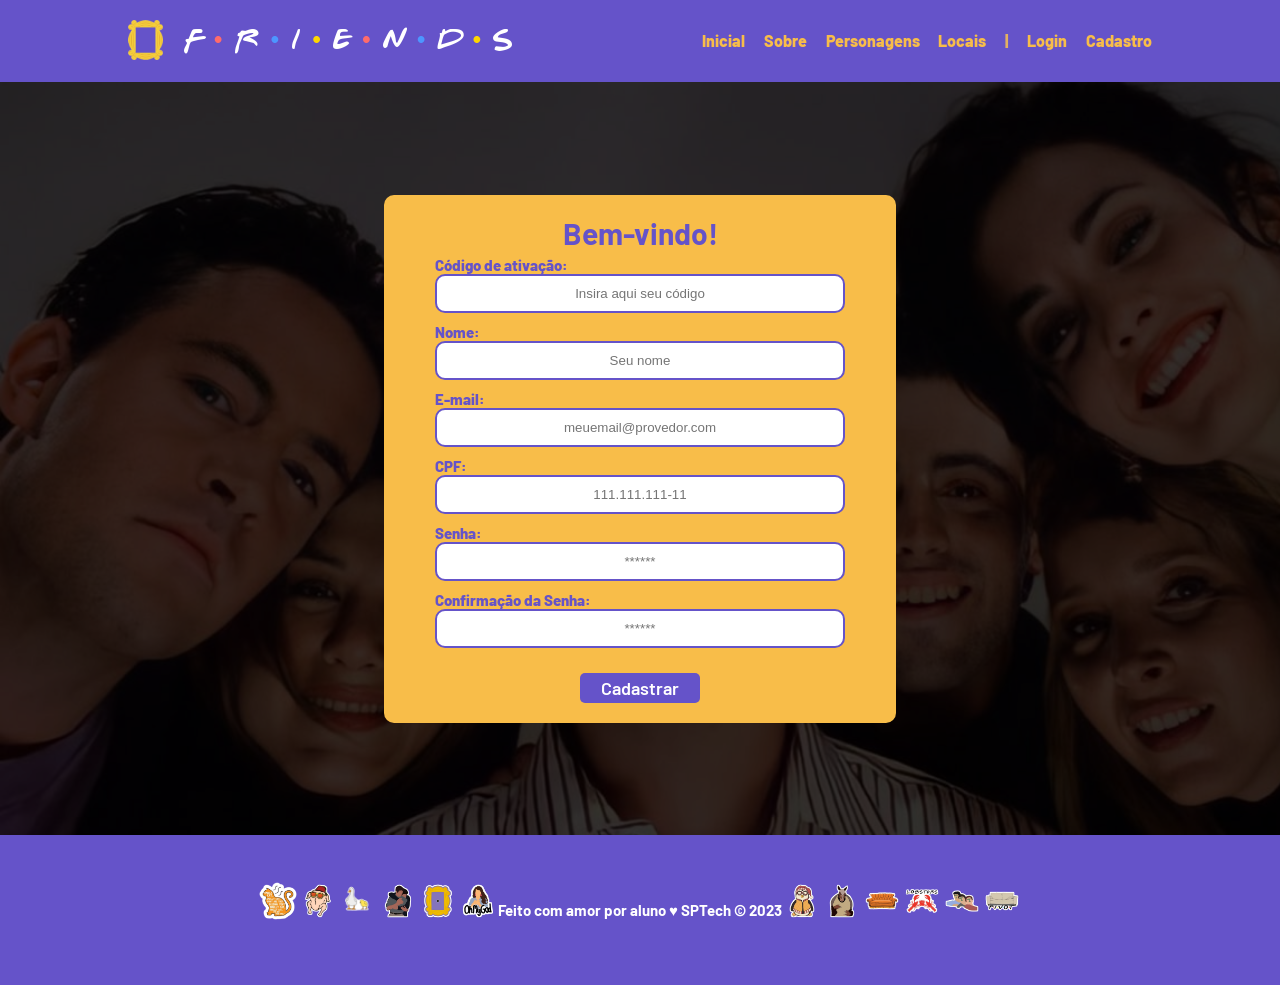
==== public/cadastro.html @ 07a297bb "Adicionando tela Home" ====
<!DOCTYPE html>
<html lang="pt-br">

<head>
  <meta charset="UTF-8" />
  <meta http-equiv="X-UA-Compatible" content="IE=edge" />
  <meta name="viewport" content="width=device-width, initial-scale=1.0" />

  <title>AquaTech | Cadastro</title>

  <script src="./js/sessao.js"></script>

  <link rel="stylesheet" href="./css/estilo.css" />
  <link rel="icon" href="/public/assets/quadro.png" />
  <link rel="preconnect" href="https://fonts.gstatic.com" />
</head>

<body onload="listar()">
  <!--header inicio-->
  <div class="header">
    <div class="container">
      <div class="titulo-container">
        <img src="/public/assets/quadro.png" alt="" class="titulo-img">
        <h1 class="titulo">
          F<span class="ponto1"> •</span>
          R<span class="ponto2"> •</span>
          I<span class="ponto3"> •</span>
          E<span class="ponto4"> •</span>
          N<span class="ponto5"> •</span>
          D<span class="ponto6"> •</span>
          S
        </h1>
      </div>
      <ul class="navbar">
        <li class="agora"><a href="index.html">Inicial</a></li>
        <li><a href="index.html#sobre">Sobre</a></li>
        <li><a href="index.html#personagens">Personagens</a></li>
        <li><a href="index.html#locais">Locais</a></li>
        <li>|</li>
        <li><a href="login.html">Login</a></li>
        <li><a href="cadastro.html">Cadastro</a></li>
      </ul>
    </div>
  </div>
  <!--header fim-->

  <div class="login">
    <div class="alerta_erro">
      <div class="card_erro" id="cardErro">
        <span id="mensagem_erro"></span>
      </div>
    </div>
    <div class="container">
      <div class="card card-cadastro">
        <h2>Bem-vindo!</h2>
        <div class="formulario">
          <div class="campo">
            <span>Código de ativação:</span>
            <input id="codigo_input" type="text" placeholder="Insira aqui seu código" />
          </div>
          <div class="campo">
            <span>Nome:</span>
            <input id="nome_input" type="text" placeholder="Seu nome" />
          </div>
          <div class="campo">
            <span>E-mail:</span>
            <input id="email_input" type="text" placeholder="meuemail@provedor.com" />
          </div>
          <div class="campo">
            <span>CPF:</span>
            <input id="cpf_input" type="text" placeholder="111.111.111-11" />
          </div>
          <div class="campo">
            <span>Senha:</span>
            <input id="senha_input" type="password" placeholder="******" />
          </div>
          <div class="campo">
            <span>Confirmação da Senha:</span>
            <input id="confirmacao_senha_input" type="password" placeholder="******" />
          </div>
          <button class="botao" onclick="cadastrar()">Cadastrar</button>
        </div>
        <div id="div_aguardar" class="loading-div">
          <img src="./assets/circle-loading.gif" id="loading-gif" />
        </div>

        <div id="div_erros_login"></div>
      </div>
    </div>
  </div>

  <!--footer inicio-->
  <div class="footer">
    <div class="container">
      <img class="img-footer" src="/public/assets/cat.png" alt="">
      <img class="img-footer" src="/public/assets/frango.png" alt="">
      <img class="img-footer" src="/public/assets/patoepintinho.png" alt="">
      <img class="img-footer" src="/public/assets/cj.png" alt="">
      <img class="img-footer" src="/public/assets/quadroFooter.png" alt="">
      <img class="img-footer" src="/public/assets/ohmygod.png" alt="">
      <h4>Feito com amor por aluno &hearts; SPTech &copy; 2023</h4>
      <img class="img-footer" src="/public/assets/hugsy.png" alt="">
      <img class="img-footer" src="/public/assets/rosstatu.png" alt="">
      <img class="img-footer" src="/public/assets/sofa.png" alt="">
      <img class="img-footer" src="/public/assets/lobster.png" alt="">
      <img class="img-footer" src="/public/assets/rcj.png" alt="">
      <img class="img-footer" src="/public/assets/pivot.png" alt="">
    </div>
  </div>
  <!--footer fim-->
</body>

</html>

<script>

  // Array para armazenar empresas cadastradas para validação de código de ativação 
  let listaEmpresasCadastradas = [];

  function cadastrar() {
    // aguardar();

    //Recupere o valor da nova input pelo nome do id
    // Agora vá para o método fetch logo abaixo
    var nomeVar = nome_input.value;
    var emailVar = email_input.value;
    var cpfVar = cpf_input.value;
    var senhaVar = senha_input.value;
    var confirmacaoSenhaVar = confirmacao_senha_input.value;
    var codigoVar = codigo_input.value;
    var idEmpresaVincular

    // Verificando se há algum campo em branco
    if (
      nomeVar == "" ||
      emailVar == "" ||
      cpfVar == "" ||
      senhaVar == "" ||
      confirmacaoSenhaVar == "" ||
      codigoVar == ""
    ) {
      cardErro.style.display = "block";
      mensagem_erro.innerHTML =
        "(Mensagem de erro para todos os campos em branco)";

      finalizarAguardar();
      return false;
    } else {
      setInterval(sumirMensagem, 5000);
    }

    // Verificando se o código de ativação é de alguma empresa cadastrada
    for (let i = 0; i < listaEmpresasCadastradas.length; i++) {
      if (listaEmpresasCadastradas[i].codigo_ativacao == codigoVar) {
        idEmpresaVincular = listaEmpresasCadastradas[i].id
        console.log("Código de ativação válido.");
        break;
      } else {
        cardErro.style.display = "block";
        mensagem_erro.innerHTML = "(Mensagem de erro para código inválido)";
        finalizarAguardar();
      }
    }

    // Enviando o valor da nova input
    fetch("/usuarios/cadastrar", {
      method: "POST",
      headers: {
        "Content-Type": "application/json",
      },
      body: JSON.stringify({
        // crie um atributo que recebe o valor recuperado aqui
        // Agora vá para o arquivo routes/usuario.js
        nomeServer: nomeVar,
        emailServer: emailVar,
        cpfServer: cpfVar,
        senhaServer: senhaVar,
        idEmpresaVincularServer: idEmpresaVincular
      }),
    })
      .then(function (resposta) {
        console.log("resposta: ", resposta);

        if (resposta.ok) {
          cardErro.style.display = "block";

          mensagem_erro.innerHTML =
            "Cadastro realizado com sucesso! Redirecionando para tela de Login...";

          setTimeout(() => {
            window.location = "login.html";
          }, "2000");

          limparFormulario();
          finalizarAguardar();
        } else {
          throw "Houve um erro ao tentar realizar o cadastro!";
        }
      })
      .catch(function (resposta) {
        console.log(`#ERRO: ${resposta}`);
        finalizarAguardar();
      });

    return false;
  }

  // Listando empresas cadastradas 
  function listar() {
    fetch("/empresas/listar", {
      method: "GET",
    })
      .then(function (resposta) {
        resposta.json().then((empresas) => {
          empresas.forEach((empresa) => {
            listaEmpresasCadastradas.push(empresa);

            console.log("listaEmpresasCadastradas")
            console.log(listaEmpresasCadastradas[0].codigo_ativacao)
          });
        });
      })
      .catch(function (resposta) {
        console.log(`#ERRO: ${resposta}`);
      });
  }

  function sumirMensagem() {
    cardErro.style.display = "none";
  }
</script>
---- public/css/estilo.css ----
@import url('https://fonts.googleapis.com/css2?family=Barlow:ital,wght@0,100;0,200;0,300;0,400;0,500;0,600;0,700;0,800;0,900;1,100;1,200;1,300;1,400;1,500;1,600;1,700;1,800;1,900&display=swap');

@font-face{
  font-family: 'Friends';
  src: url('font/GABRWFFR.TTF') format('truetype');
}


body {
  margin: 0;
  padding: 0;
  font-family: 'Barlow', 'Segoe UI', 'Segoe UI', Tahoma, Geneva, Verdana, sans-serif;
  background-color: #6553c9;
}

:root {
  --tamanho-header: 80px;
  --tamanho-banner: calc(100vh - var(--tamanho-header) - var(--tamanho-footer) - 2px);
  --tamanho-simulador: calc(100vh - var(--tamanho-header) - var(--tamanho-footer) - 2px);
  --tamanho-login: calc(100vh - var(--tamanho-header) - var(--tamanho-footer) - 2px);
  --tamanho-footer: 65px;
}

.container {
  display: flex;
  width: 80%;
  margin: auto;
}

.header {
  height: var(--tamanho-header);
  border-bottom: 2px solid #6553c9;
}

.header .container {
  justify-content: space-between;
  align-items: center;
  height: 100%;
}

.header a {
  text-decoration: none;
  color: #F8BD49;
}

.agora {
  font-weight: 800;
}

.navbar {
  width: 450px;
  display: flex;
  align-items: center;
  justify-content: space-between;
  list-style: none;
  color: #e3b062;
  text-decoration: none;
  font-weight: 800;
}

.titulo {
  color: white;
  width: fit-content;
  font-weight: 500;
  font-family: 'Friends', sans-serif;
  font-size: 25px;
}

.titulo-img {
  height: 40px;
  width: auto;
}

.titulo-container {
  display: flex;
  align-items: center;
  gap: 20px;
  text-align: center;
}

.titulo-secao {
  text-align: center;
  color:#6553c9;
  margin-bottom: 30px;
  font-family: 'Friends', sans-serif;
  font-size: 50px;
}


.ponto1 { color: #FF6B6B; }
.ponto2 { color: #4D96FF; }
.ponto3 { color: #FFD700; }
.ponto4 { color: #FF6B6B; }
.ponto5 { color: #4D96FF; }
.ponto6 { color: #FFD700; }

#sobre, #personagens {
  scroll-margin-top: 80px;
  
}

.header h1 {
  margin: 0;
}

.sobre {
  background-color: #7E71CB;
  padding: 20px 0;
}

.sobre-detalhes {
  margin-top: 15px;
}

.sobre-detalhes p {
  margin: 5px 0;
  color: white;
  margin-top: 15px;
  background-color: rgba(53, 82, 38, 0.5);;
  border-radius: 10px;
  padding: 15px 20px;
}

.sobre-detalhes span {
  font-weight: 700;
  color: #F8BD49;
}

.sobre .container {
  justify-content: space-between;
  align-items: center;
  gap: 40px;
}

.sobre-texto {
  width: 55%;
  color: white;
}

.sobre-titulo {
  text-align: center;
  color:#F8BD49;
  margin-bottom: 30px;
  font-family: 'Friends', sans-serif;
  font-size: 50px;
}

.sobre-img {
  width: 20%;
  border-radius: 10px;
}


.locais {
  background-color: #7E71CB;
  padding: 60px 0;
}

.locais .container {
  flex-direction: column;
  align-items: center;
}

.locais-titulo {
  font-family: 'Friends', sans-serif;
  color: #F8BD49;
  font-size: 40px;
  margin-bottom: 30px;
}

.locais-grid {
  display: grid;
  grid-template-columns: repeat(3, 1fr);
  gap: 20px;
  width: 100%;
}

.local-item {
  display: flex;
  flex-direction: column;
  align-items: center;
  color: white;
  font-size: 18px;
  font-weight: 600;
}

.local-item img {
  width: 100%;
  height: 250px;
  object-fit: cover;
  border-radius: 10px;
  margin-bottom: 10px;
}

/* BANNER */

.banner {
  height: var(--tamanho-banner);
  color: white;
  background-image: url('../assets/friends.png');
  background-size: cover;
  position: relative;  z-index: 1;
}

.banner::after {
  content: '';
  position: absolute;
  inset: 0;
  background-color: rgba(0, 0, 0, 0.7); 
}

.banner .container {
  flex-direction: column;
  justify-content: flex-start;
  align-items: center;
  height: 100%;
  position: relative;
  z-index: 1;
}

.banner .container p {
  width: 50%;
  margin: 30;
  padding: 0;

  
}
.banner .container {
  position: relative;
  z-index: 1;
}

.banner .container span {
  font-weight: 800;
}

.bem-vindo {
  color: #e3b062;
  text-align: center;
  width: 400px;
  margin-bottom: -150px;

}

.frase-joey {
  font-family: 'Friends', sans-serif;
  text-align: center;
  font-size: 40px;
  margin-bottom: 0;
}

.personagens{
  border-radius: 50%;
}


/* MISSÃO VISÃO VALORES */

.social {
  background-color: #F8BD49;
  display: flex;
}

.social .container {
  flex-direction: column; 
  align-items: center;
}

.box img {
  width: 170px;
}

.social .container .boxes {
  display: flex;
  justify-content: space-between;
  width: 120%;
  padding: 30px 0;
}

.social p {
  text-align: center;
  width: 80%;
  color: white;
  margin-top: 0px;
  background-color: rgba(53, 82, 38, 0.5);
  border-radius: 10px;
  padding: 20px 20px;
  flex: 1;
}

.social h4 {
  text-align: center;
  font-family: 'Friends', sans-serif;
}

.box {
  display: flex;
  flex-direction: column;
  align-items: center;
  flex: 1;
}

/* FOOTER */

.footer {
  background-color: #6553c9;
  height: 150px;
  color: #fff;
  display: flex;
  font-size: 15px;
}

.footer .container {
  justify-content: center;
  text-align: center;
}

.footer .container .version {
  font-size: 12px;
}

.img-footer{
  height: 40px;
  width: auto;
  justify-content: space-between;
}

/* LOGIN */

.login {
  height: var(--tamanho-login);
  background-image: url('/public/assets/bannerLogin.png');
  background-size: cover;
  position: relative;
}

.login::after {
  content: '';
  position: absolute;
  inset: 0;
  background-color: rgba(0, 0, 0, 0.8); 
}

.login .container {
  justify-content: center;
  align-items: center;
  height: 100%;
   position: relative; /* adiciona isso */
  z-index: 1; 
}

.card {
  width: 50%;
  background-color: #F8BD49;
  border-radius: 10px;
  display: flex;
  align-items: center;
  justify-content: space-evenly;
  color: #6553c9;
  flex-direction: column;
  height: fit-content;
  padding: 20px 0;
}

.card h2 {
  margin: 0;
  font-size: 30px;
}

.formulario {
  display: flex;
  height: 90%;
  width: 80%;
  justify-content: space-around;
  flex-direction: column;
}

.formulario span {
  font-size: 15px;
  font-weight: 800;
}

.formulario input {
  border: 2px solid #6553c9;
  text-align: center;
  border-radius: 10px;
  margin: 0;
}

.formulario select {
  border: 2px solid #6553c9;
  background-color: white;
  color: gray;
  height: 36px;
  text-align: center;
  border-radius: 10px;
  margin: 0;
}

.campo {
  display: flex;
  flex-direction: column;
  justify-content: start;
  padding: 5px 0;
}

.botao {
  cursor: pointer;
  font-family: "Barlow", sans-serif;
  border: 0;
  border-radius: 5px;
  font-weight: 600;
  font-size: 18px;
  color: #fff;
  background-color: #6553c9;
  width: 120px;
  height: 30px;
  align-self: center;
  margin-top: 20px;
}

.loading-div {
  width: 50px;
  display: none;
}

.loading-div img {
  height: 50px;
  width: 50px;
}

#div_erros_login {
  display: none
}

/* FORMULARIO */

.alerta_erro{
  display: flex;
  justify-content: flex-end;
}

.card_erro {
  display: none;
  background-color: #fff;
  color: black;
  width: 230px;
  position: fixed;
  border-radius: 4px;
  border: #6553c9 3px solid;
  padding: 10px;
  margin-right: 10%;
}

.card_erro #mensagem_erro{
  font-weight: 500;
  font-size: 20px;
}

.formulario .tipo_campo {
  font-size: 20px;
  font-weight: 600 !important;
}

.formulario {
  display: flex;
  flex-direction: column;
}

input {
  margin-bottom: 10px;
  border: 2px solid #6553c9;
  padding: 10px;
  text-align: center;
  border-radius: 10px;
}

.btn {
  font-family: "Barlow", sans-serif;
  border: 0;
  border-radius: 5px;
  font-weight: 600;
  font-size: 18px;
  padding: 10px 15px;
  color: white;
  background-color: #ED145B;
  width: 120px;
  align-self: center;
  margin-top: 5px;
}

.loading-div {
  width: 50px;
  margin: auto;
  display: none;
}

.loading-div img {
  height: 50px;
  width: 50px;
}

/* SIMULADOR */

.simulador {
  color: white;
}

.simulador .container {
  flex-direction: column;
  overflow: scroll; 
  height: var(--tamanho-simulador);
}

/* ALERTA */

#alerta {
  position: absolute;
  right: 0;
  bottom: 0;
}

.mensagem-alarme {
  background-color: white;
  border-radius: 5px;
  width: 300px;
  height: 80px;
  margin: 10px;
  padding: 10px 0;
  display: flex;
  justify-content: space-evenly;
  align-items: center;
}

.mensagem-alarme h3 {
  font-size: 14px;
  margin: 0;
}

.mensagem-alarme .informacao {
  width: 66%;
}

.alarme-sino {
  width: 48px;
  height: 48px;
  animation-name: bell;
  animation-duration: 4s;
  background-image: url('https://cdn-icons-png.flaticon.com/512/1157/1157000.png');
  background-size: cover;
  animation-iteration-count: infinite;
}

@keyframes bell {
  0%   {transform: rotate(25deg)}
  25%  {transform: rotate(-25deg)}
  50%  {transform: rotate(25deg)}
  75%  {transform: rotate(-25deg)}
  100% {transform: rotate(25deg)}
}
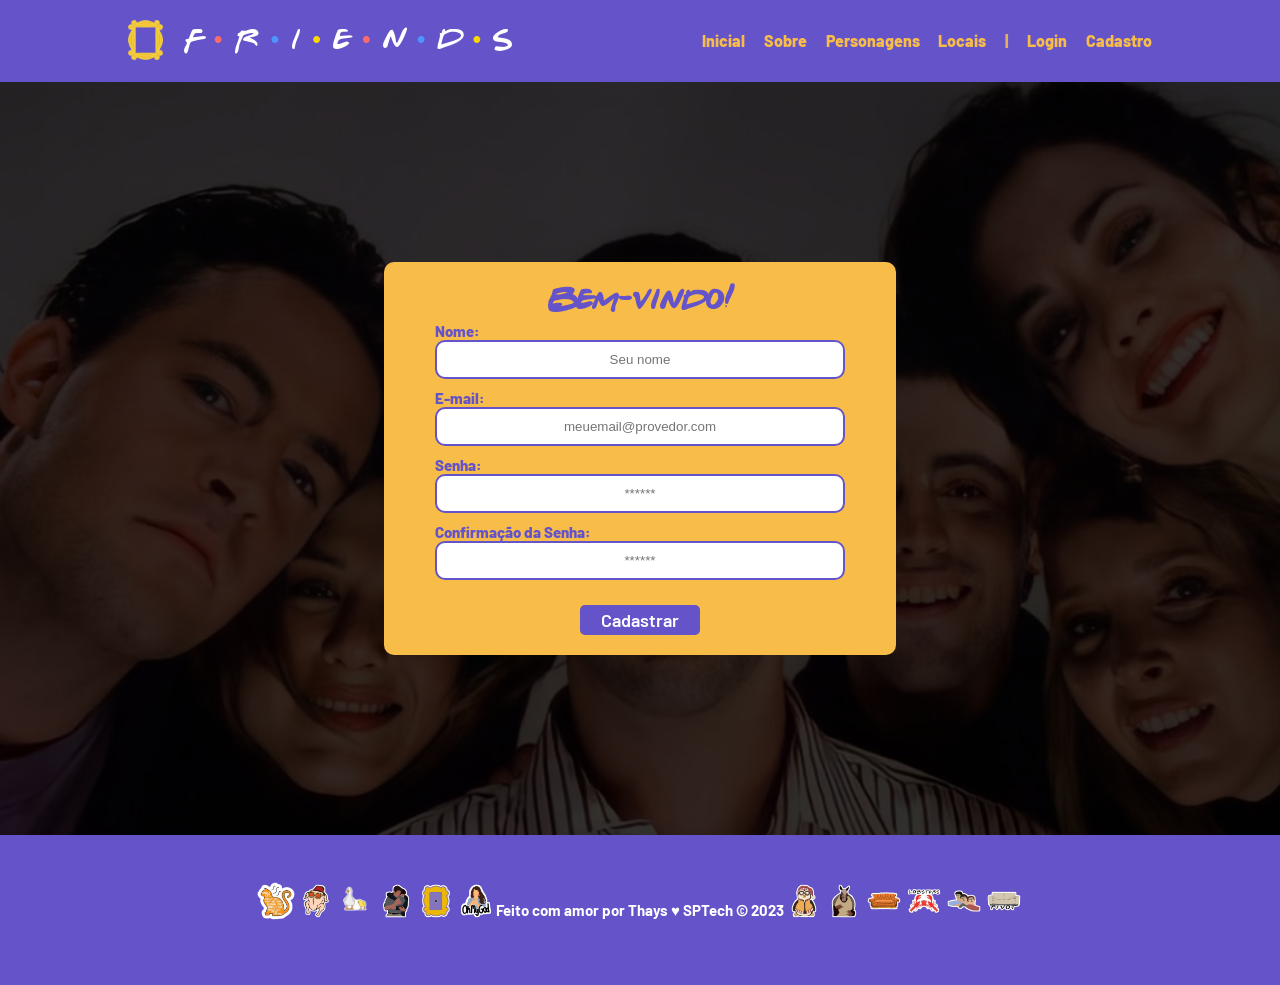
==== commit 7c3e53f1: "Atualizando fonte da tela de login e cadastro" ====
--- a/public/cadastro.html
+++ b/public/cadastro.html
@@ -6,12 +6,12 @@
   <meta http-equiv="X-UA-Compatible" content="IE=edge" />
   <meta name="viewport" content="width=device-width, initial-scale=1.0" />
 
-  <title>AquaTech | Cadastro</title>
+  <title>FRIENDS | Cadastro</title>
 
   <script src="./js/sessao.js"></script>
 
   <link rel="stylesheet" href="./css/estilo.css" />
-  <link rel="icon" href="/public/assets/quadro.png" />
+  <link rel="icon" href="assets/quadro.png" />
   <link rel="preconnect" href="https://fonts.gstatic.com" />
 </head>
 
@@ -20,7 +20,7 @@
   <div class="header">
     <div class="container">
       <div class="titulo-container">
-        <img src="/public/assets/quadro.png" alt="" class="titulo-img">
+        <img src="assets/quadro.png" alt="" class="titulo-img">
         <h1 class="titulo">
           F<span class="ponto1"> •</span>
           R<span class="ponto2"> •</span>
@@ -55,20 +55,12 @@
         <h2>Bem-vindo!</h2>
         <div class="formulario">
           <div class="campo">
-            <span>Código de ativação:</span>
-            <input id="codigo_input" type="text" placeholder="Insira aqui seu código" />
-          </div>
-          <div class="campo">
             <span>Nome:</span>
             <input id="nome_input" type="text" placeholder="Seu nome" />
           </div>
           <div class="campo">
             <span>E-mail:</span>
             <input id="email_input" type="text" placeholder="meuemail@provedor.com" />
-          </div>
-          <div class="campo">
-            <span>CPF:</span>
-            <input id="cpf_input" type="text" placeholder="111.111.111-11" />
           </div>
           <div class="campo">
             <span>Senha:</span>
@@ -92,19 +84,19 @@
   <!--footer inicio-->
   <div class="footer">
     <div class="container">
-      <img class="img-footer" src="/public/assets/cat.png" alt="">
-      <img class="img-footer" src="/public/assets/frango.png" alt="">
-      <img class="img-footer" src="/public/assets/patoepintinho.png" alt="">
-      <img class="img-footer" src="/public/assets/cj.png" alt="">
-      <img class="img-footer" src="/public/assets/quadroFooter.png" alt="">
-      <img class="img-footer" src="/public/assets/ohmygod.png" alt="">
-      <h4>Feito com amor por aluno &hearts; SPTech &copy; 2023</h4>
-      <img class="img-footer" src="/public/assets/hugsy.png" alt="">
-      <img class="img-footer" src="/public/assets/rosstatu.png" alt="">
-      <img class="img-footer" src="/public/assets/sofa.png" alt="">
-      <img class="img-footer" src="/public/assets/lobster.png" alt="">
-      <img class="img-footer" src="/public/assets/rcj.png" alt="">
-      <img class="img-footer" src="/public/assets/pivot.png" alt="">
+      <img class="img-footer" src="assets/cat.png" alt="">
+      <img class="img-footer" src="assets/frango.png" alt="">
+      <img class="img-footer" src="assets/patoepintinho.png" alt="">
+      <img class="img-footer" src="assets/cj.png" alt="">
+      <img class="img-footer" src="assets/quadroFooter.png" alt="">
+      <img class="img-footer" src="assets/ohmygod.png" alt="">
+      <h4>Feito com amor por Thays &hearts; SPTech &copy; 2023</h4>
+      <img class="img-footer" src="assets/hugsy.png" alt="">
+      <img class="img-footer" src="assets/rosstatu.png" alt="">
+      <img class="img-footer" src="assets/sofa.png" alt="">
+      <img class="img-footer" src="assets/lobster.png" alt="">
+      <img class="img-footer" src="assets/rcj.png" alt="">
+      <img class="img-footer" src="assets/pivot.png" alt="">
     </div>
   </div>
   <!--footer fim-->
--- a/public/css/estilo.css
+++ b/public/css/estilo.css
@@ -329,7 +329,7 @@
 
 .login {
   height: var(--tamanho-login);
-  background-image: url('/public/assets/bannerLogin.png');
+  background-image: url('../assets/bannerLogin.png');
   background-size: cover;
   position: relative;
 }
@@ -345,7 +345,7 @@
   justify-content: center;
   align-items: center;
   height: 100%;
-   position: relative; /* adiciona isso */
+   position: relative;
   z-index: 1; 
 }
 
@@ -365,6 +365,7 @@
 .card h2 {
   margin: 0;
   font-size: 30px;
+  font-family: 'Friends', sans-serif;
 }
 
 .formulario {
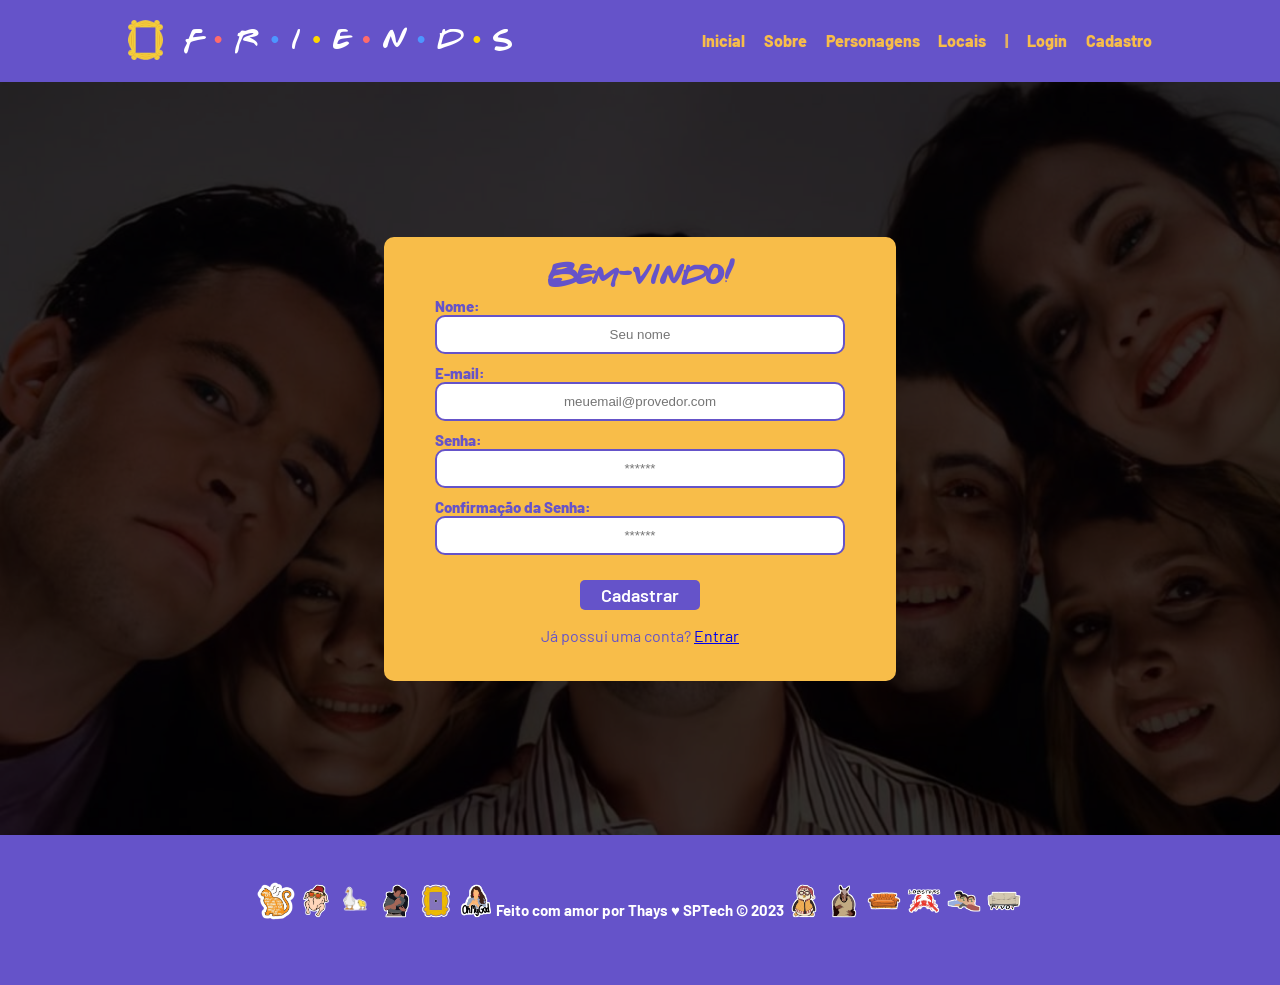
==== commit 230845e1: "Conectando a inserção de dados do cadastro do usuário no banco de dados e estilizando a tela de Quiz" ====
--- a/public/cadastro.html
+++ b/public/cadastro.html
@@ -72,6 +72,7 @@
           </div>
           <button class="botao" onclick="cadastrar()">Cadastrar</button>
         </div>
+        <p>Já possui uma conta? <a href="login.html">Entrar</a></p>
         <div id="div_aguardar" class="loading-div">
           <img src="./assets/circle-loading.gif" id="loading-gif" />
         </div>
@@ -106,52 +107,28 @@
 
 <script>
 
-  // Array para armazenar empresas cadastradas para validação de código de ativação 
-  let listaEmpresasCadastradas = [];
+  function cadastrar() {
 
-  function cadastrar() {
-    // aguardar();
-
-    //Recupere o valor da nova input pelo nome do id
-    // Agora vá para o método fetch logo abaixo
     var nomeVar = nome_input.value;
     var emailVar = email_input.value;
-    var cpfVar = cpf_input.value;
     var senhaVar = senha_input.value;
     var confirmacaoSenhaVar = confirmacao_senha_input.value;
-    var codigoVar = codigo_input.value;
-    var idEmpresaVincular
 
     // Verificando se há algum campo em branco
     if (
       nomeVar == "" ||
       emailVar == "" ||
-      cpfVar == "" ||
       senhaVar == "" ||
-      confirmacaoSenhaVar == "" ||
-      codigoVar == ""
+      confirmacaoSenhaVar == ""
     ) {
       cardErro.style.display = "block";
       mensagem_erro.innerHTML =
-        "(Mensagem de erro para todos os campos em branco)";
+        "(Erro! preencha todos os campos em branco)";
 
       finalizarAguardar();
       return false;
     } else {
       setInterval(sumirMensagem, 5000);
-    }
-
-    // Verificando se o código de ativação é de alguma empresa cadastrada
-    for (let i = 0; i < listaEmpresasCadastradas.length; i++) {
-      if (listaEmpresasCadastradas[i].codigo_ativacao == codigoVar) {
-        idEmpresaVincular = listaEmpresasCadastradas[i].id
-        console.log("Código de ativação válido.");
-        break;
-      } else {
-        cardErro.style.display = "block";
-        mensagem_erro.innerHTML = "(Mensagem de erro para código inválido)";
-        finalizarAguardar();
-      }
     }
 
     // Enviando o valor da nova input
@@ -161,13 +138,9 @@
         "Content-Type": "application/json",
       },
       body: JSON.stringify({
-        // crie um atributo que recebe o valor recuperado aqui
-        // Agora vá para o arquivo routes/usuario.js
         nomeServer: nomeVar,
         emailServer: emailVar,
-        cpfServer: cpfVar,
         senhaServer: senhaVar,
-        idEmpresaVincularServer: idEmpresaVincular
       }),
     })
       .then(function (resposta) {
@@ -197,26 +170,6 @@
     return false;
   }
 
-  // Listando empresas cadastradas 
-  function listar() {
-    fetch("/empresas/listar", {
-      method: "GET",
-    })
-      .then(function (resposta) {
-        resposta.json().then((empresas) => {
-          empresas.forEach((empresa) => {
-            listaEmpresasCadastradas.push(empresa);
-
-            console.log("listaEmpresasCadastradas")
-            console.log(listaEmpresasCadastradas[0].codigo_ativacao)
-          });
-        });
-      })
-      .catch(function (resposta) {
-        console.log(`#ERRO: ${resposta}`);
-      });
-  }
-
   function sumirMensagem() {
     cardErro.style.display = "none";
   }
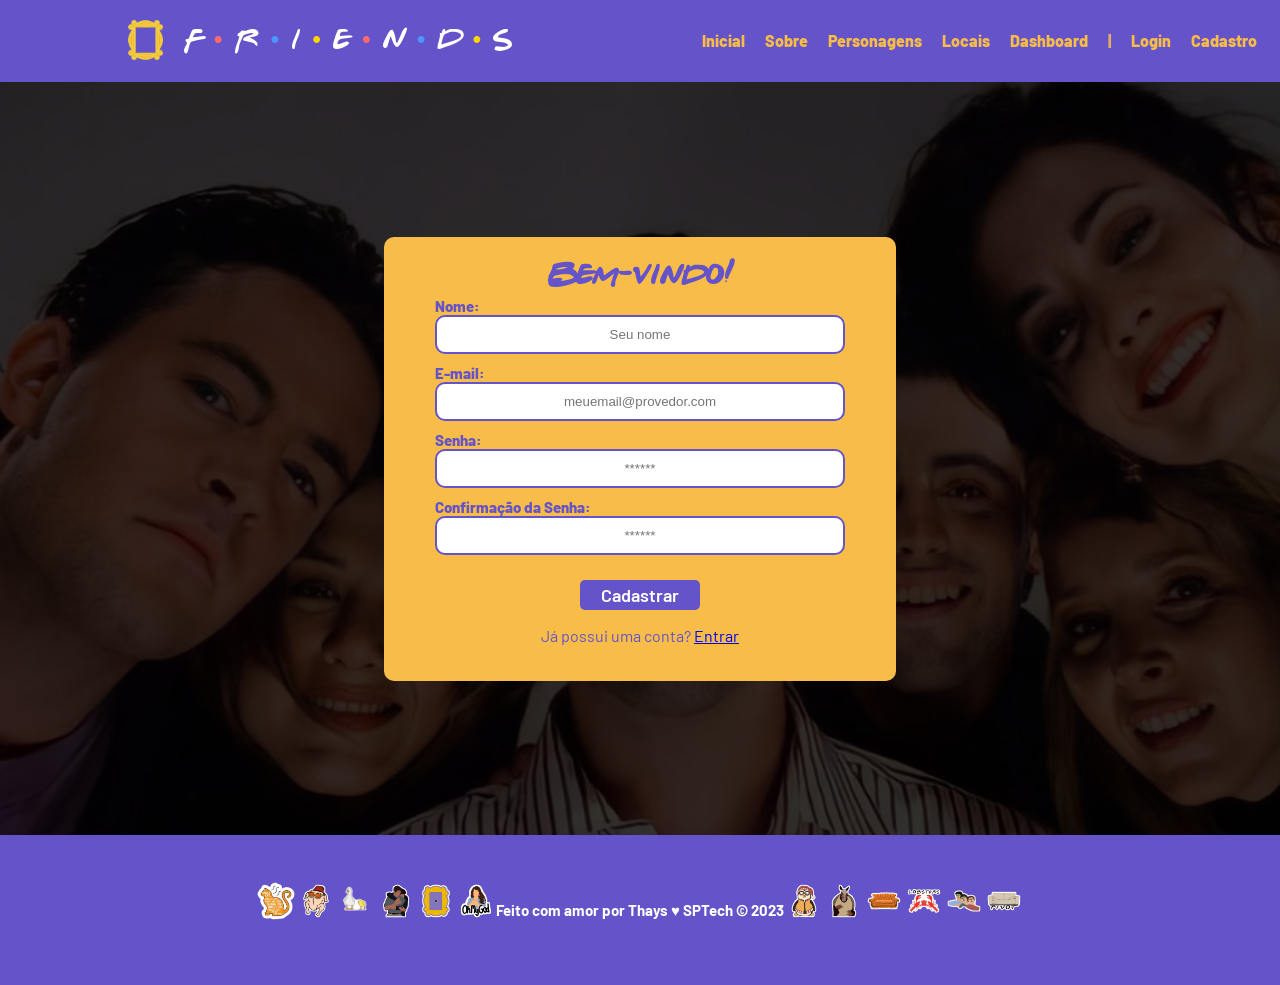
==== commit d560465c: "Implementação inicial da dashboard com dados vindos do banco de dados" ====
--- a/public/cadastro.html
+++ b/public/cadastro.html
@@ -36,6 +36,7 @@
         <li><a href="index.html#sobre">Sobre</a></li>
         <li><a href="index.html#personagens">Personagens</a></li>
         <li><a href="index.html#locais">Locais</a></li>
+        <li><a href="dashboard.html">Dashboard</a></li>
         <li>|</li>
         <li><a href="login.html">Login</a></li>
         <li><a href="cadastro.html">Cadastro</a></li>
--- a/public/css/estilo.css
+++ b/public/css/estilo.css
@@ -56,6 +56,7 @@
   color: #e3b062;
   text-decoration: none;
   font-weight: 800;
+  gap: 20px;
 }
 
 .titulo {
@@ -501,57 +502,6 @@
   width: 50px;
 }
 
-/* SIMULADOR */
-
-.simulador {
-  color: white;
-}
-
-.simulador .container {
-  flex-direction: column;
-  overflow: scroll; 
-  height: var(--tamanho-simulador);
-}
-
-/* ALERTA */
-
-#alerta {
-  position: absolute;
-  right: 0;
-  bottom: 0;
-}
-
-.mensagem-alarme {
-  background-color: white;
-  border-radius: 5px;
-  width: 300px;
-  height: 80px;
-  margin: 10px;
-  padding: 10px 0;
-  display: flex;
-  justify-content: space-evenly;
-  align-items: center;
-}
-
-.mensagem-alarme h3 {
-  font-size: 14px;
-  margin: 0;
-}
-
-.mensagem-alarme .informacao {
-  width: 66%;
-}
-
-.alarme-sino {
-  width: 48px;
-  height: 48px;
-  animation-name: bell;
-  animation-duration: 4s;
-  background-image: url('https://cdn-icons-png.flaticon.com/512/1157/1157000.png');
-  background-size: cover;
-  animation-iteration-count: infinite;
-}
-
 @keyframes bell {
   0%   {transform: rotate(25deg)}
   25%  {transform: rotate(-25deg)}
